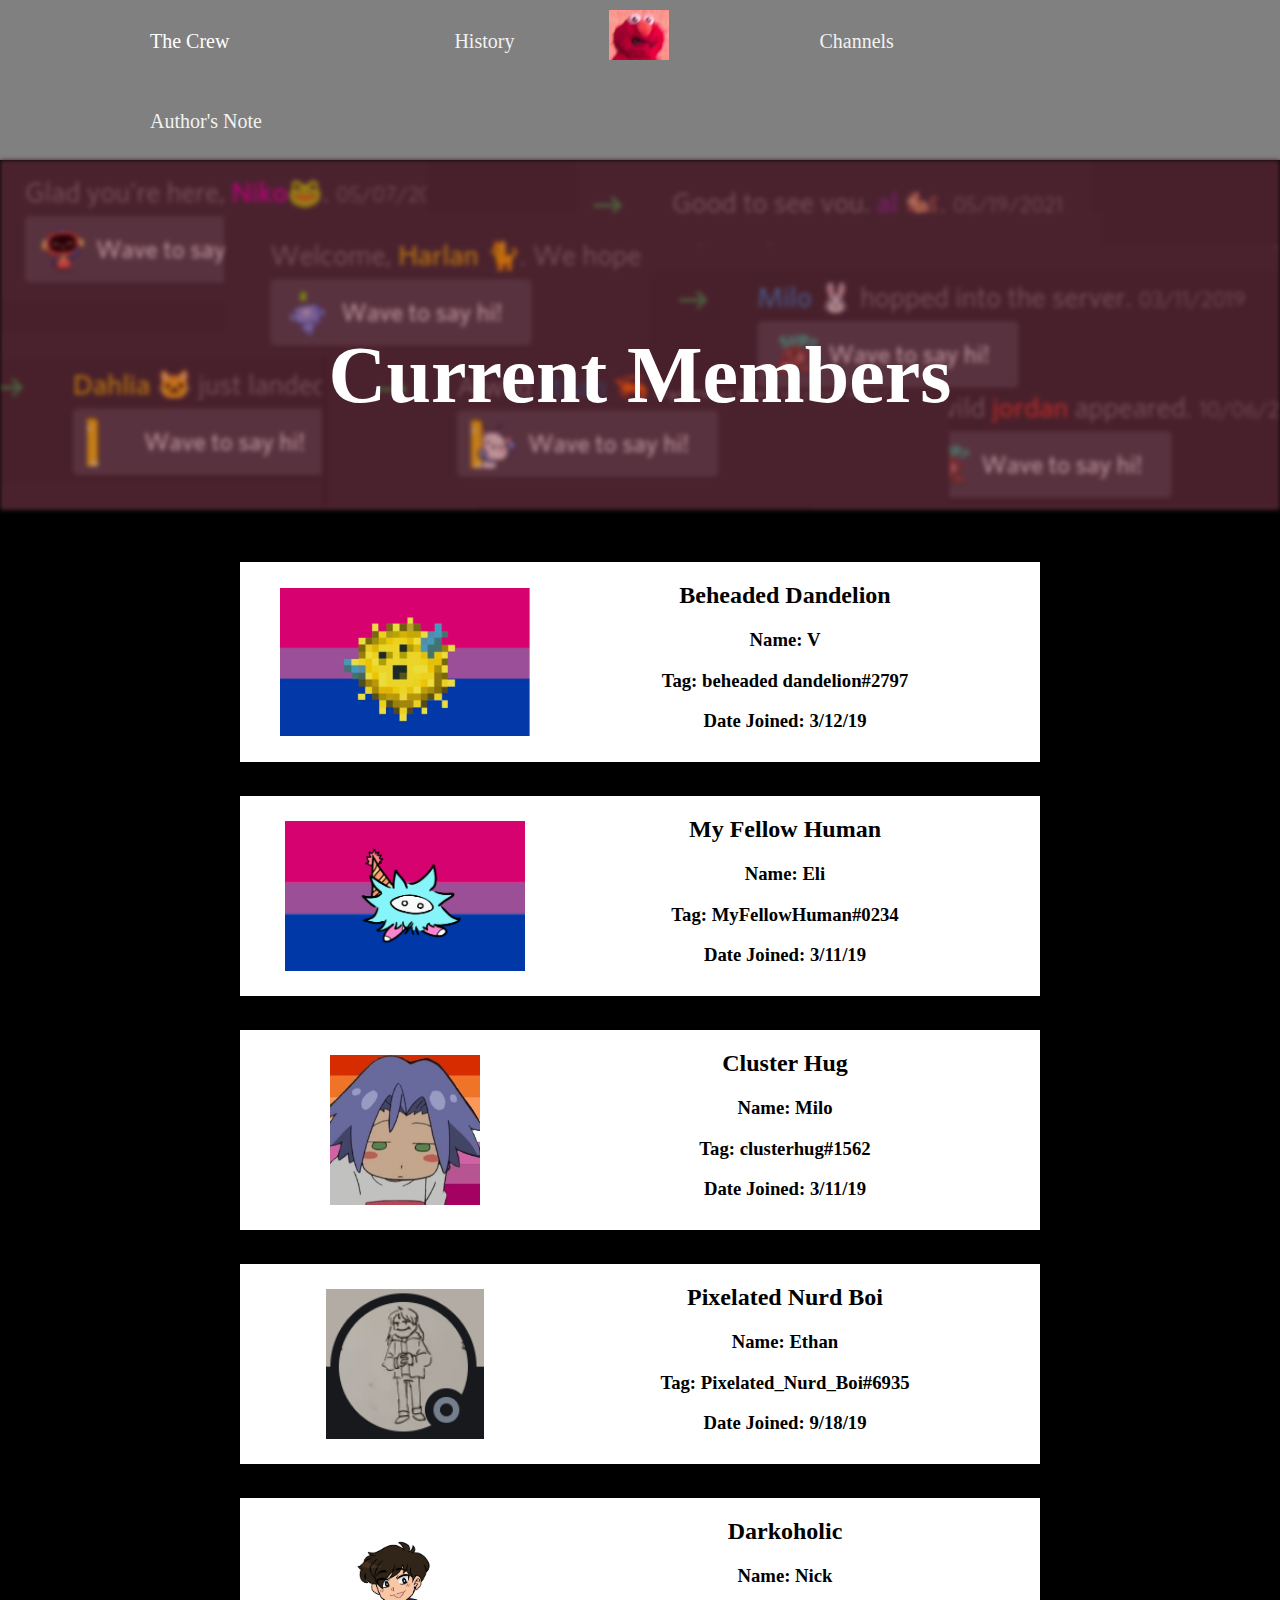
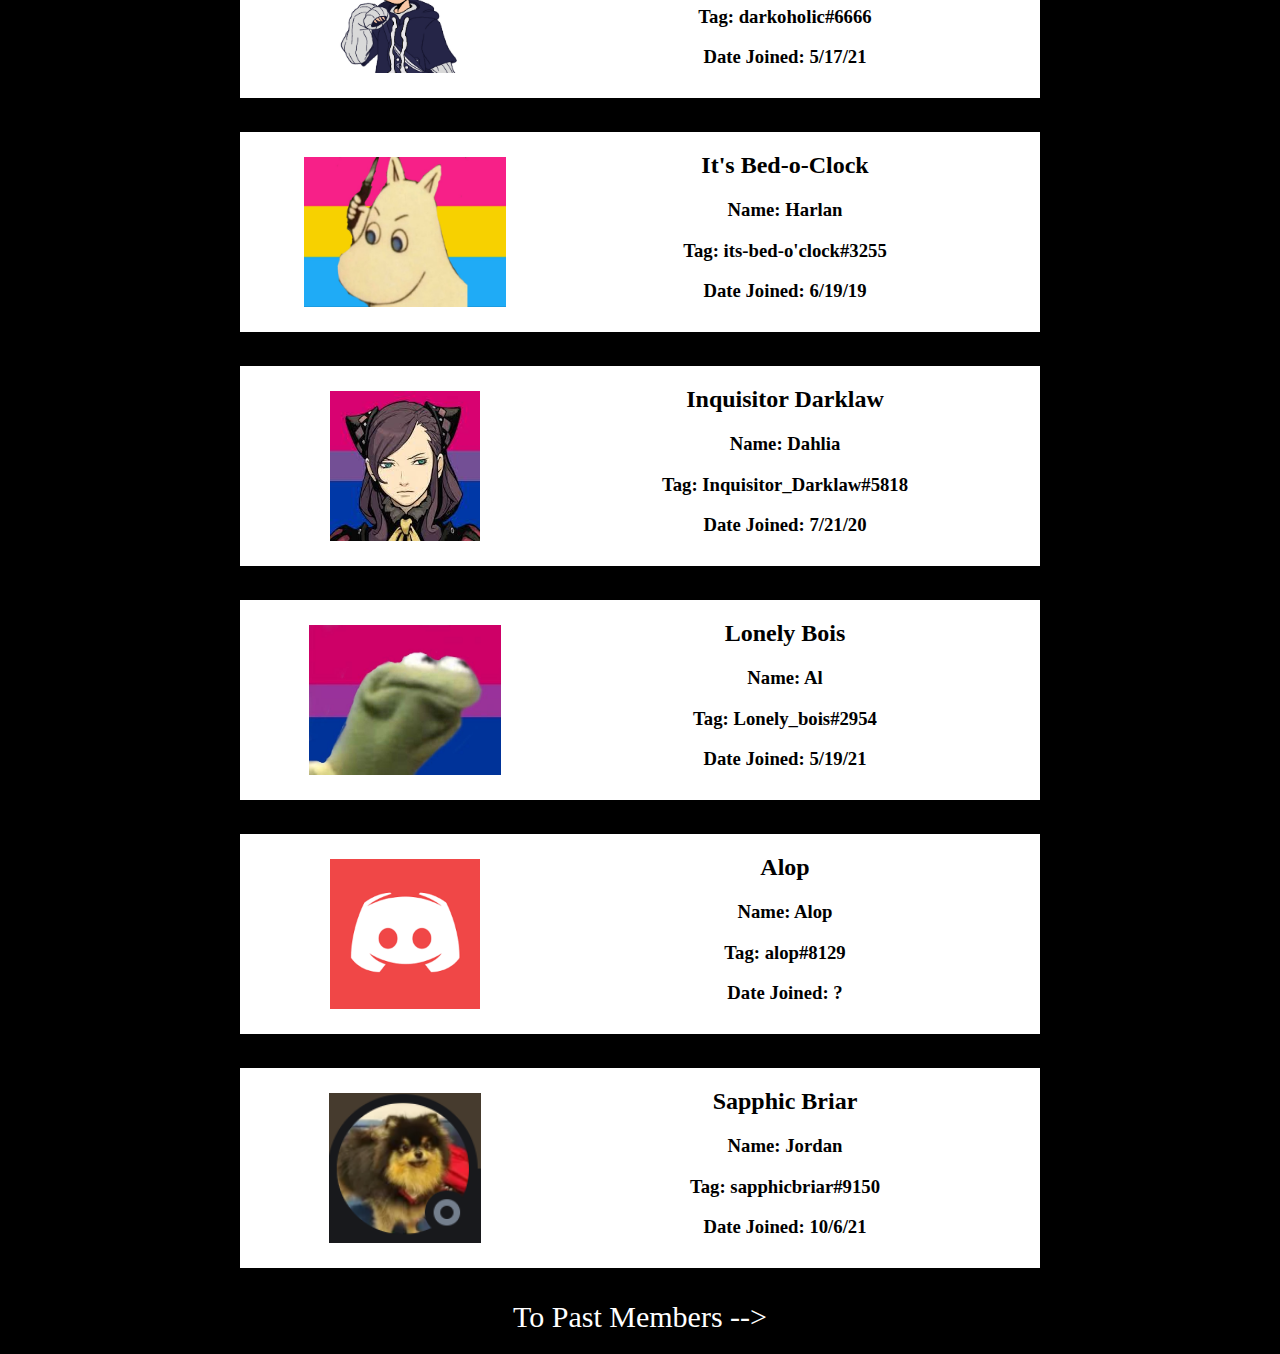
==== currentcrewpage.html @ d2a1961e "Add files via upload" ====
<!DOCTYPE html>
<html lang="en">
<head>
    <link rel="stylesheet" href="firstpage.css">
    <meta charset="UTF-8">
    <title>Spicerack Compendium</title>
    <link rel="icon" href="spicerackicon.png" type="image/x-icon">
</head>
<body id="body1">
<div id="navbar">
    <a class="active text" href="currentcrewpage.html">The Crew</a>
    <a class="text" href="spicerackhistory.html">History</a>
    <a class="navbar-brand"><div class="logo-image"><img src="spicerackicon.png" width="60px" height="50px" id="navicon"></div></a>
    <a class="text" href="#channels">Channels</a>
    <a class="text" href="index.html">Author's Note</a>
</div>

<div class="boxforheading">
    <img src="collage.png" width="100%" height="350px" class="currentcollage">
    <div class="textover"><b>Current Members</b></div>
</div>

<center><div class="infobox " id="firstbox">
    <img src="vprofile.jpg" class="profileimg">
    <h2 class="discord-name">Beheaded Dandelion</h2>
    <h3 class="name">Name: V</h3>
    <h3 class="discord-tag">Tag: beheaded dandelion#2797</h3>
    <h3 class="date-joined">Date Joined: 3/12/19</h3>

</div></center> 

<center><div class="infobox">
    <img src="eliprofile.png" class="profileimg">
    <h2 class="discord-name">My Fellow Human</h2>
    <h3 class="name">Name: Eli</h3>
    <h3 class="discord-tag">Tag: MyFellowHuman#0234</h3>
    <h3 class="date-joined">Date Joined: 3/11/19</h3>

</div></center> 

<center><div class="infobox">
    <img src="miloprofile.jpg" class="profileimg">
    <h2 class="discord-name">Cluster Hug</h2>
    <h3 class="name">Name: Milo</h3>
    <h3 class="discord-tag">Tag: clusterhug#1562</h3>
    <h3 class="date-joined">Date Joined: 3/11/19</h3>

</div></center> 

<center><div class="infobox">
    <img src="ethanprofile.png" class="profileimg">
    <h2 class="discord-name">Pixelated Nurd Boi</h2>
    <h3 class="name">Name: Ethan</h3>
    <h3 class="discord-tag">Tag: Pixelated_Nurd_Boi#6935</h3>
    <h3 class="date-joined">Date Joined: 9/18/19</h3>

</div></center> 

<center><div class="infobox">
    <img src="nickcurrentprofile.jpg" class="profileimg">
    <h2 class="discord-name">Darkoholic</h2>
    <h3 class="name">Name: Nick</h3>
    <h3 class="discord-tag">Tag: darkoholic#6666</h3>
    <h3 class="date-joined">Date Joined: 5/17/21</h3>

</div></center> 

<center><div class="infobox">
    <img src="harlanprofile.jpg" class="profileimg">
    <h2 class="discord-name">It's Bed-o-Clock</h2>
    <h3 class="name">Name: Harlan</h3>
    <h3 class="discord-tag">Tag: its-bed-o'clock#3255</h3>
    <h3 class="date-joined">Date Joined: 6/19/19</h3>

</div></center> 

<center><div class="infobox">
    <img src="dahliaprofile.jpeg" class="profileimg">
    <h2 class="discord-name">Inquisitor Darklaw</h2>
    <h3 class="name">Name: Dahlia</h3>
    <h3 class="discord-tag">Tag: Inquisitor_Darklaw#5818</h3>
    <h3 class="date-joined">Date Joined: 7/21/20</h3>

</div></center> 

<center><div class="infobox">
    <img src="alprofile.jpg" class="profileimg">
    <h2 class="discord-name">Lonely Bois</h2>
    <h3 class="name">Name: Al</h3>
    <h3 class="discord-tag">Tag: Lonely_bois#2954</h3>
    <h3 class="date-joined">Date Joined: 5/19/21</h3>

</div></center> 

<center><div class="infobox">
    <img src="alopprofile.png" class="profileimg">
    <h2 class="discord-name">Alop</h2>
    <h3 class="name">Name: Alop</h3>
    <h3 class="discord-tag">Tag: alop#8129</h3>
    <h3 class="date-joined">Date Joined: ?</h3>

</div></center> 

<center><div class="infobox">
    <img src="jordanprofile.png" class="profileimg">
    <h2 class="discord-name">Sapphic Briar</h2>
    <h3 class="name">Name: Jordan</h3>
    <h3 class="discord-tag">Tag: sapphicbriar#9150</h3>
    <h3 class="date-joined">Date Joined: 10/6/21</h3>

</div></center> 

<div class="tootherpart"><a href="pastmemberspage.html">To Past Members --></a></div>

</body>
</html>
---- firstpage.css ----
#body1 {
    background-color: black;
    margin: 0;
}

a {
    text-decoration: none;
    color: white;
}

/*NAVBAR*/
#navbar {
    background-color: grey;
    overflow: hidden;
}

#navbar a {
    float: left;
    color: #f2f2f2;
    text-align: center;
    text-decoration: none;
    font-size: 20px;
}

#navbar a:hover {
    color: white;
}

#navbar .text {
    padding: 30px 75px 27px 150px;
}

#navicon {
    padding-top: 10px;
    padding-left: 20px;
}

/*Box for Heading*/
.boxforheading {
    width: 100%;
    height: 150px;
    color: white;
}

.currentcollage {
    blur: (2px);
    -webkit-filter: blur(2px);
}

.textover {
    position: absolute;
    top: 50%;
    left: 50%;
    transform: translate(-50%, -50%);
    padding-bottom: 150px;
    font-size: 80px;
}

.currentcollage2 {
    blur: (2px);
    -webkit-filter: blur(2px);
}

.textover2 {
    position: absolute;
    top: 50%;
    left: 50%;
    transform: translate(-50%, -50%);
    padding-bottom: 150px;
    font-size: 80px;
}

.currentmembersheading {
    color: white;
    padding-top: 45px;
    font-size: 50px;
}

/*Current Members Boxes*/
#firstbox {
    margin-top: 250px;
}

#firstbox2 {
    margin-top: 250px;
}

.infobox {
    border: 2px solid black;
    background-color: white;
    width: 800px;
    height: 200px;
    margin: auto;
    margin-bottom: 30px;
    margin-top: 30px;
}

.profileimg {
    width: 250px;
    height: 150px;
    object-fit: contain;
    float: left;
    padding-top: 25px;
    padding-left: 40px;
}

/*To other part*/
.tootherpart {
    margin: 20px;
    text-align: center;
    color: white;
    font-size: 30px;
    text-decoration: none;
}
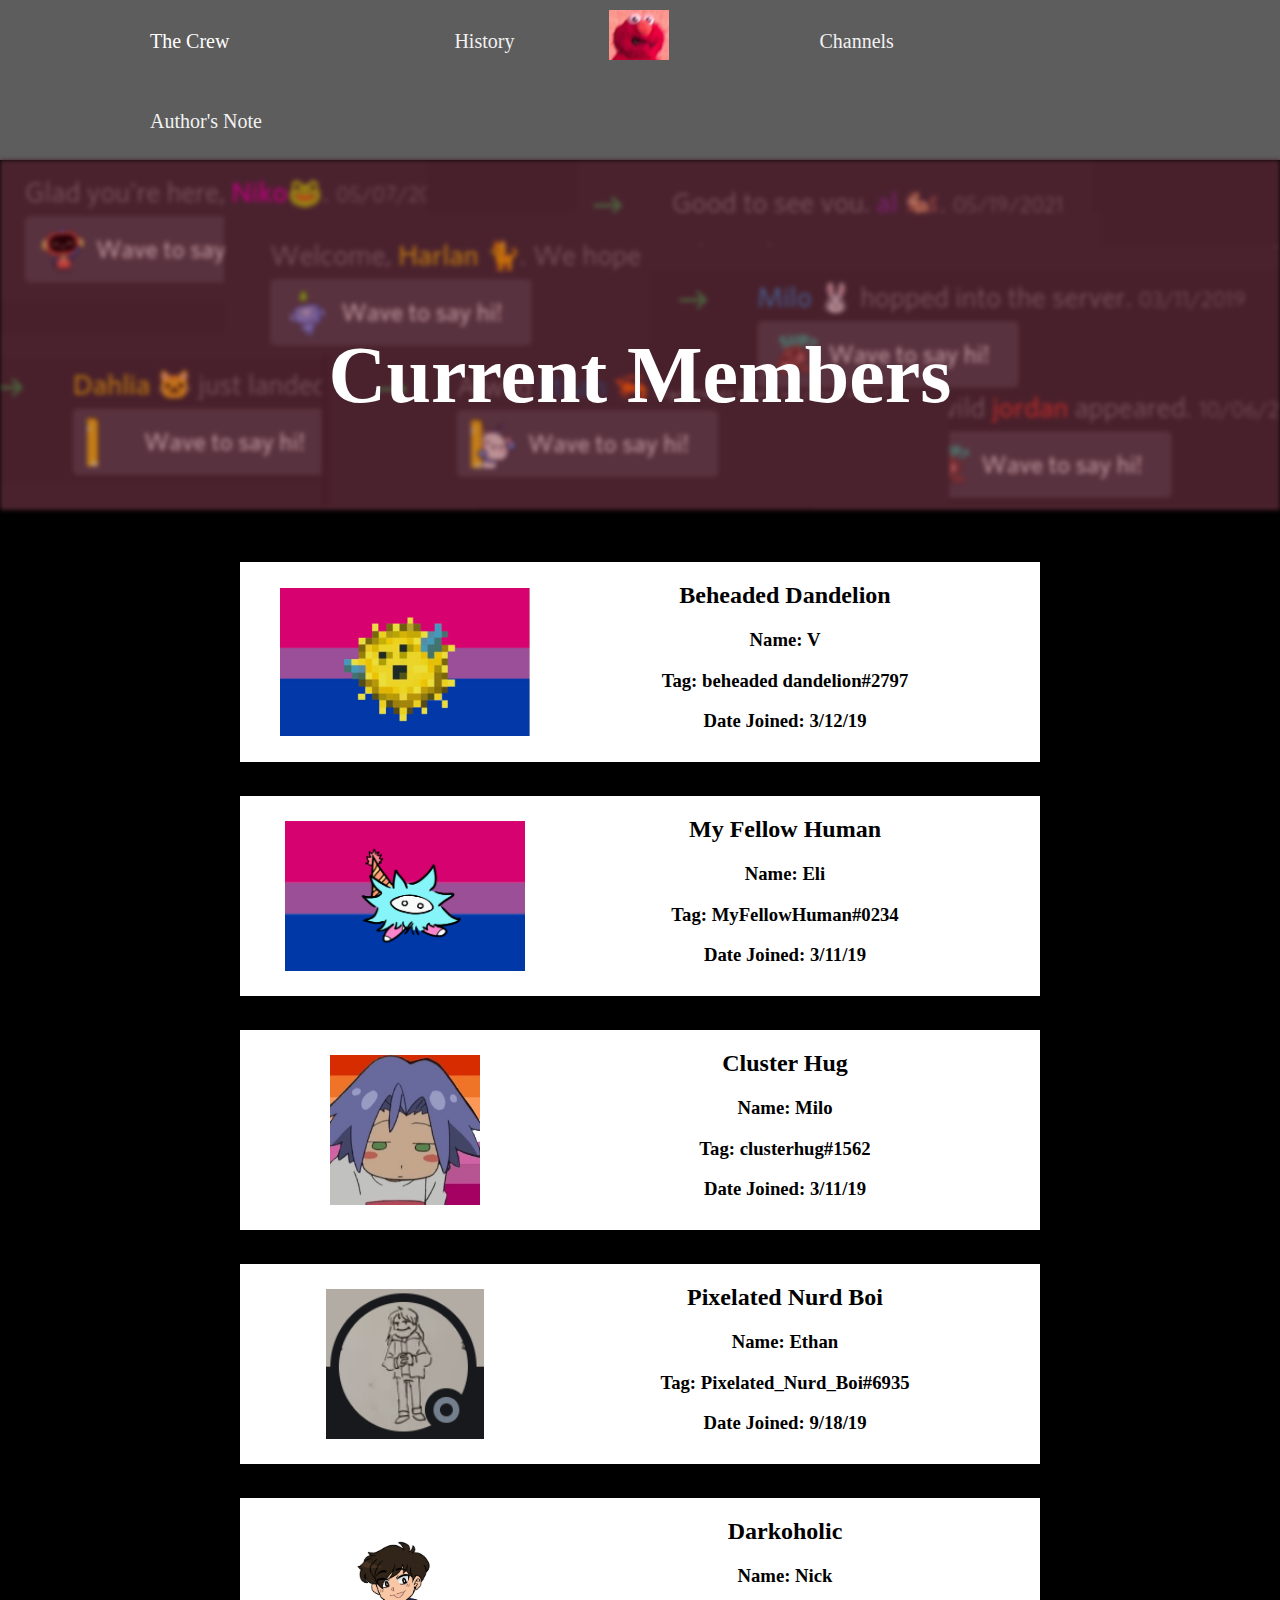
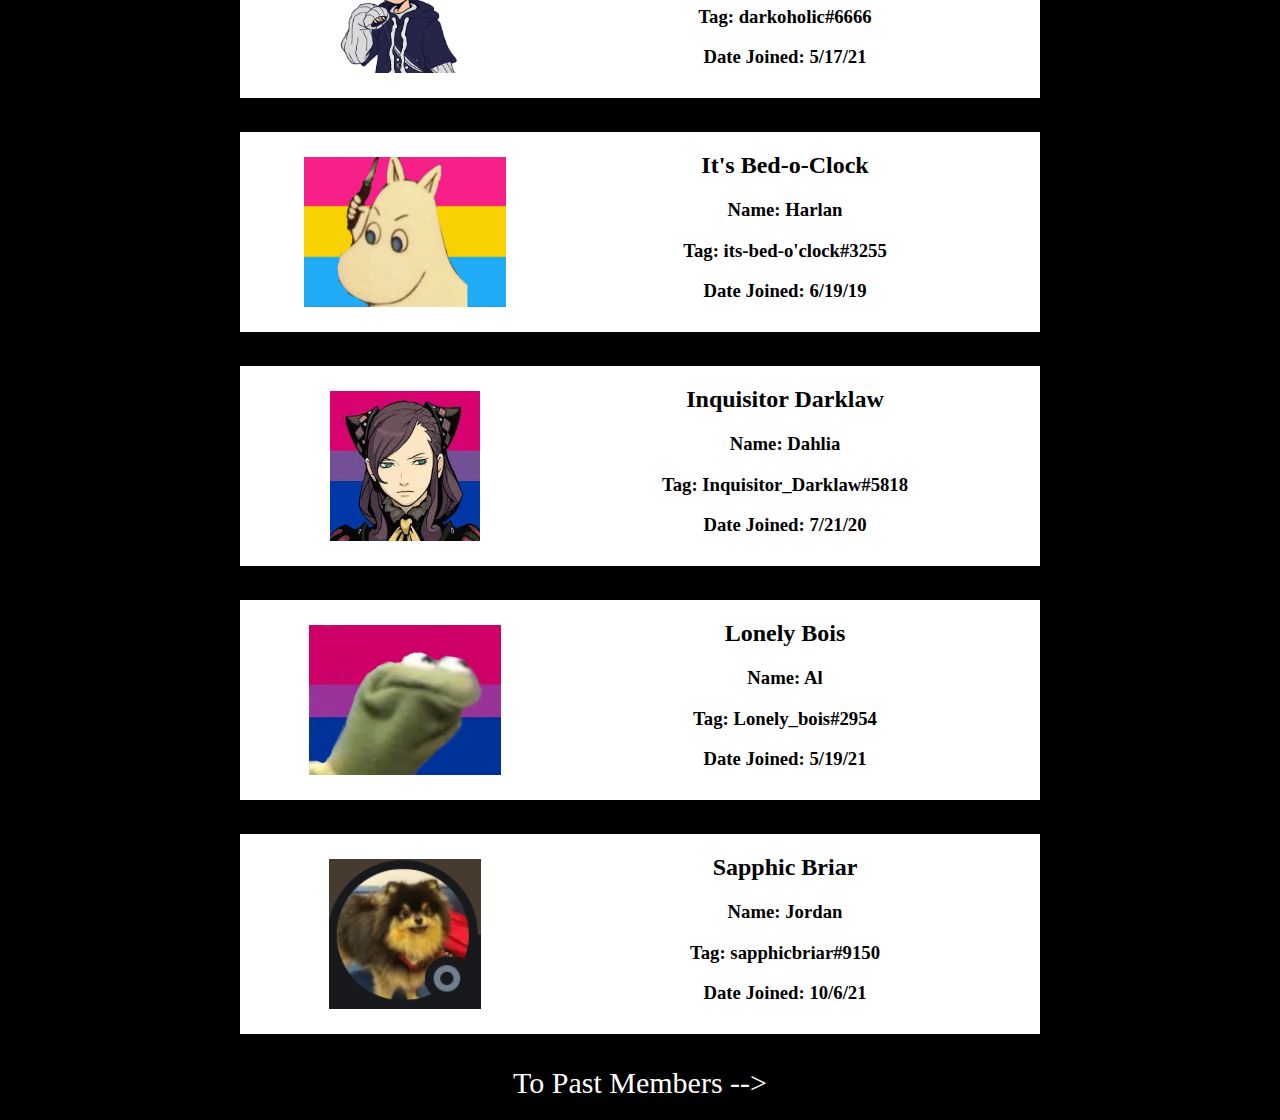
==== commit acd8a8bd: "Update currentcrewpage.html" ====
--- a/currentcrewpage.html
+++ b/currentcrewpage.html
@@ -93,15 +93,6 @@
 </div></center> 
 
 <center><div class="infobox">
-    <img src="alopprofile.png" class="profileimg">
-    <h2 class="discord-name">Alop</h2>
-    <h3 class="name">Name: Alop</h3>
-    <h3 class="discord-tag">Tag: alop#8129</h3>
-    <h3 class="date-joined">Date Joined: ?</h3>
-
-</div></center> 
-
-<center><div class="infobox">
     <img src="jordanprofile.png" class="profileimg">
     <h2 class="discord-name">Sapphic Briar</h2>
     <h3 class="name">Name: Jordan</h3>
--- a/firstpage.css
+++ b/firstpage.css
@@ -10,7 +10,7 @@
 
 /*NAVBAR*/
 #navbar {
-    background-color: grey;
+    background-color: #5d5d5d;
     overflow: hidden;
 }
 
@@ -111,4 +111,4 @@
     color: white;
     font-size: 30px;
     text-decoration: none;
-}+}
